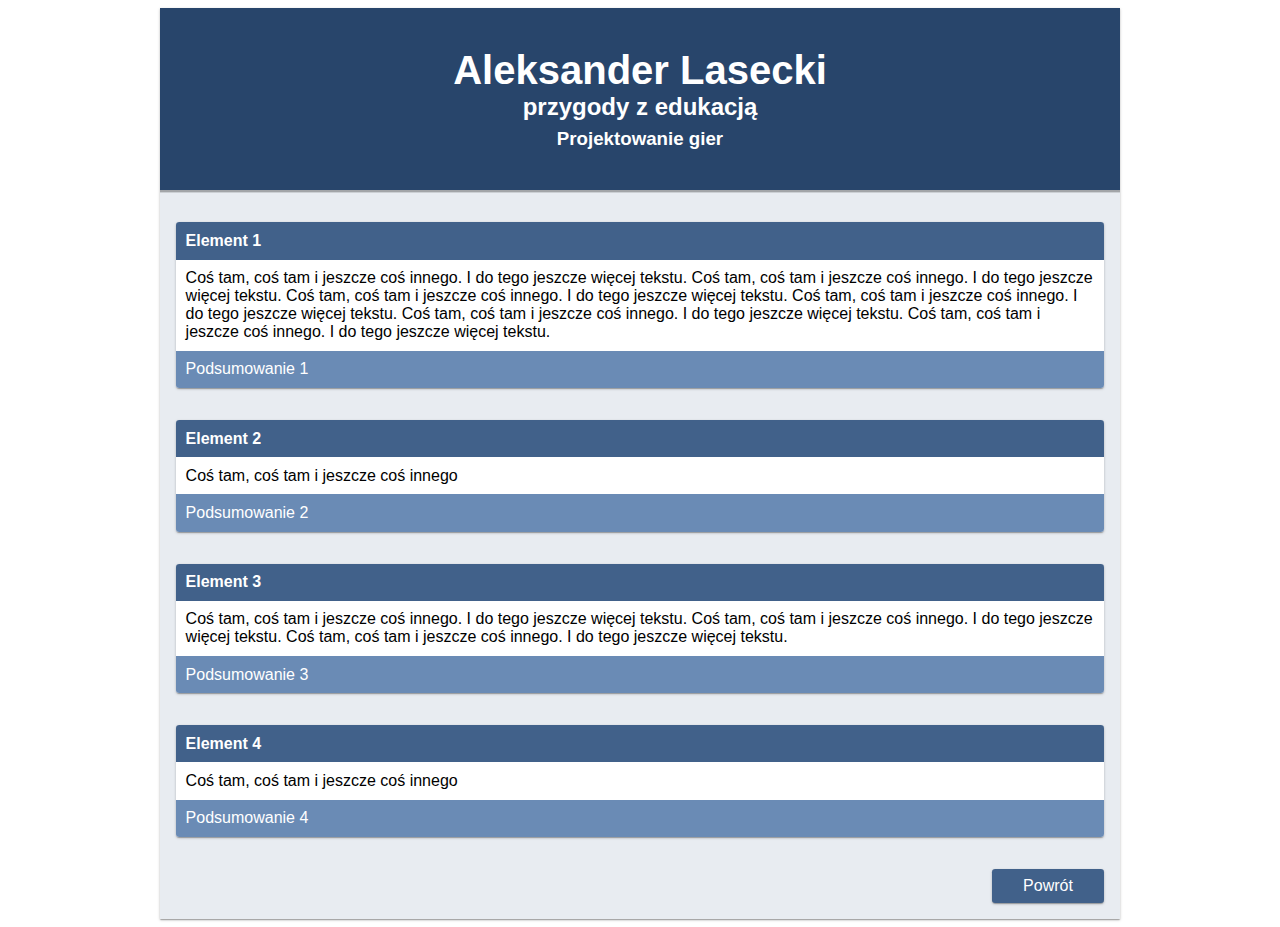
==== games.html @ 0913d853 "Initial" ====
<!DOCTYPE html>

<html lang="pl">
    <head>
        <meta charset="utf-8">
        <title>Edukacja: Gry</title>
        <meta name="description" content="Opis mojej przygody z edukacją">
        <meta name="author" content="Aleksander Lasecki">
        <meta name="viewport" content="width=device-width, initial-scale=1.0"/>

        <link rel="stylesheet" type="text/css" href="main.css">
    </head>

    <body>
        <div class="container fancy-shadow">
            <div class="header">
                <h1>Aleksander Lasecki</h1>
                <h2>przygody z edukacją</h2>
                <h3>Projektowanie gier</h3>
            </div>

            <div class="card single fancy-shadow">
                <h4>Element 1</h4>
                <div>
                    <p>
                        Coś tam, coś tam i jeszcze coś innego. I do tego jeszcze więcej tekstu.
                        Coś tam, coś tam i jeszcze coś innego. I do tego jeszcze więcej tekstu.
                        Coś tam, coś tam i jeszcze coś innego. I do tego jeszcze więcej tekstu.
                        Coś tam, coś tam i jeszcze coś innego. I do tego jeszcze więcej tekstu.
                        Coś tam, coś tam i jeszcze coś innego. I do tego jeszcze więcej tekstu.
                        Coś tam, coś tam i jeszcze coś innego. I do tego jeszcze więcej tekstu.
                    </p>
                </div>
                <h5>Podsumowanie 1</h5>
            </div>

            <div class="card single fancy-shadow">
                <h4>Element 2</h4>
                <div>
                    <p>Coś tam, coś tam i jeszcze coś innego</p>
                </div>
                <h5>Podsumowanie 2</h5>
            </div>

            <div class="card single fancy-shadow">
                <h4>Element 3</h4>
                <div>
                    <p>
                        Coś tam, coś tam i jeszcze coś innego. I do tego jeszcze więcej tekstu.
                        Coś tam, coś tam i jeszcze coś innego. I do tego jeszcze więcej tekstu.
                        Coś tam, coś tam i jeszcze coś innego. I do tego jeszcze więcej tekstu.
                    </p>
                </div>
                <h5>Podsumowanie 3</h5>
            </div>

            <div class="card single fancy-shadow">
                <h4>Element 4</h4>
                <div>
                    <p>Coś tam, coś tam i jeszcze coś innego</p>
                </div>
                <h5>Podsumowanie 4</h5>
            </div>

            <a href="index.html" class="back-button fancy-shadow">Powrót</a>
        </div>
    </body>
</html>
---- main.css ----
* {
    box-sizing: border-box;

    font-family: Arial;
}

.container {
    display: grid;
    grid-template-columns: 50% 50%;

    width: 90%;
    max-width: 960px;
    margin: auto;
    padding: 0;

    background: #e8ecf1;
}

.header {
    grid-column: 1 / span 2;
    grid-row: 1;

    padding: 2.5em;

    text-align: center;
    color: #fff;
    background: #28456b;

    box-shadow: 0 0.15em 0 0 rgba(0,0,0,0.3);
}

.description {
    grid-column: 1 / span 2;
    grid-row: 2;

    padding: 1em;

    color: #000;
}

.subjects, .hobbies {
    margin: 0;
    padding: 0;
}

.subjects {
    grid-column: 1 / span 2;
    grid-row: 3;
}

.hobbies {
    grid-column: 1 / span 2;
    grid-row: 4;
}

.sub-header {
    display: block;

    margin: 0;
    margin-bottom: 0.2em;
    padding: 0.6em;

    background: #41618a;

    box-shadow: 0 0.15em 0 0 rgba(0,0,0,0.3);
    overflow: hidden;
}

.sub-header > h2 {
    margin: 0;

    color: #fff;
}

.header > h1, .header > h2, .header > h3 {
    margin: 0;
    padding: 0;
}

.header > h3 {
    margin-top: 0.4em;
}

.header > h1 {
    font-size: 2.5em;
}

.sub-list ul {
    display: block;

    padding: 0;
    margin: 0;
}

.sub-list li {
    list-style: none;
}

.sub-list li:hover {
    background: #fff;
    transition: background-color 0.3s ease-out;
}

.sub-list a {
    display: block;

    padding: 0.6em 1em;

    color: inherit;
    text-decoration: none;
    color: #026BA6;
}

.sub-list a:hover {
    color: #013654;
    transition: color 0.3s ease-out;
}

#photo {
    display: block;
    float: right;
    margin-left: 1em;
    margin-bottom: 1em;
    max-width: 30%;
    border-radius: 0.3em;
}

h3.card-title {
    text-align: left;
    margin: 1rem;
    margin-bottom: 0;
    font-size: 1.5em;

    grid-column: 1 / span 2;
}

.card {
    grid-column: 1 / span 2;

    border-radius: 0.2em;
    overflow: hidden;
    margin: 1rem;

    background: #fff;
}

.card.left {
    margin-bottom: 0;
}

.card > h4, .card > h5 {
    display: block;

    width: 100%;
    margin: 0;
    padding: 0.6em;

    color: white;
    font-size: 1em;
}

.card > h4 {
    background: #41618a;
}

.card > h5 {
    background: #6a8bb5;
    font-weight: normal;
}

.card.right > h4 {
    background: #a77c3a;
}

.card > div {
    padding: 0.6em;
}

.card > div > p {
    margin: 0;
}

.card.single {
    margin-top: 2em;
}

.card.single ~ .card.single {
    margin-top: 1em;
}

.back-button {
    grid-column: 2;
    justify-self: end;

    border-radius: 0.2em;
    overflow: hidden;

    width: 7em;
    margin: 1rem;
    padding: 0.5em;

    text-decoration: none;
    text-align: center;
    color: white;
    background: #41618a;
}

.back-button:hover {
    background: #8694a7;
    transition: background-color 0.2s ease-out;
}

.fancy-shadow {
    box-shadow: 0 1px 3px 0 rgba(0,0,0,.2), 0 1px 1px 0 rgba(0,0,0,.14), 0 2px 1px -1px rgba(0,0,0,.12);
}

@media screen and (min-width: 800px) {
    .subjects {
        grid-column: 1;
        grid-row: 3;
    }

    .hobbies {
        grid-column: 2;
        grid-row: 3;
    }

    .hobbies > .sub-header {
        border-left: 1px solid #3a5271;
    }

    .hobbies > .sub-list ul {
        border-left: 1px solid;
        border-image:  linear-gradient(#cedef3, #e8ecf1) 1 100%;
    }

    .card.left {
        margin-bottom: 0;
    }

    .card.left {
        grid-column: 1;

        margin-bottom: 1em;
        margin-right: 0.5em;
    }

    .card.right {
        grid-column: 2;

        margin-left: 0.5em;
    }
}
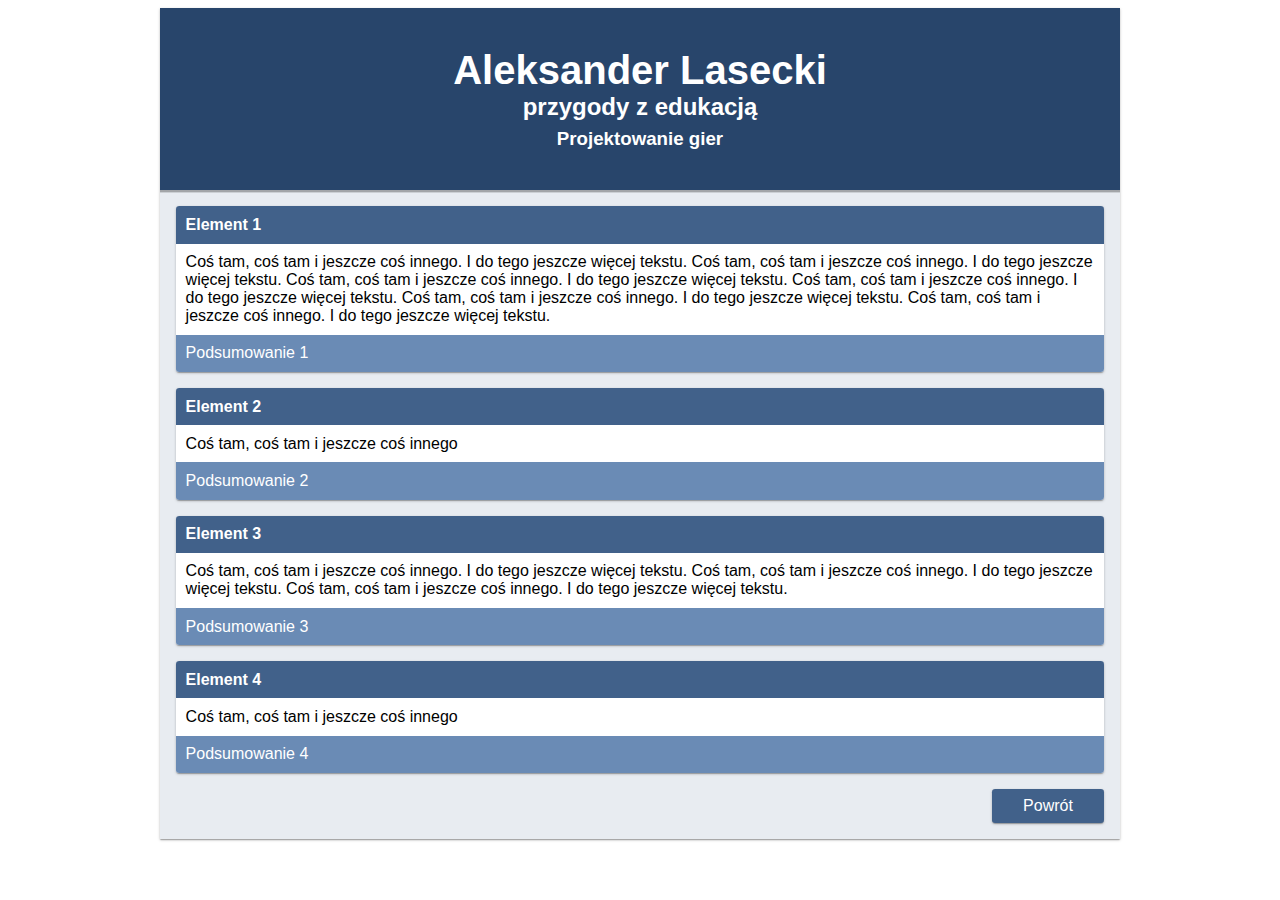
==== commit e62c87de: "Layout change" ====
--- a/games.html
+++ b/games.html
@@ -12,14 +12,14 @@
     </head>
 
     <body>
-        <div class="container fancy-shadow">
-            <div class="header">
+        <div class="container single fancy-shadow">
+            <header>
                 <h1>Aleksander Lasecki</h1>
                 <h2>przygody z edukacją</h2>
                 <h3>Projektowanie gier</h3>
-            </div>
+            </header>
 
-            <div class="card single fancy-shadow">
+            <section class="card single fancy-shadow">
                 <h4>Element 1</h4>
                 <div>
                     <p>
@@ -32,17 +32,17 @@
                     </p>
                 </div>
                 <h5>Podsumowanie 1</h5>
-            </div>
+            </section>
 
-            <div class="card single fancy-shadow">
+            <section class="card single fancy-shadow">
                 <h4>Element 2</h4>
                 <div>
                     <p>Coś tam, coś tam i jeszcze coś innego</p>
                 </div>
                 <h5>Podsumowanie 2</h5>
-            </div>
+            </section>
 
-            <div class="card single fancy-shadow">
+            <section class="card single fancy-shadow">
                 <h4>Element 3</h4>
                 <div>
                     <p>
@@ -52,15 +52,15 @@
                     </p>
                 </div>
                 <h5>Podsumowanie 3</h5>
-            </div>
+            </section>
 
-            <div class="card single fancy-shadow">
+            <section class="card single fancy-shadow">
                 <h4>Element 4</h4>
                 <div>
                     <p>Coś tam, coś tam i jeszcze coś innego</p>
                 </div>
                 <h5>Podsumowanie 4</h5>
-            </div>
+            </section>
 
             <a href="index.html" class="back-button fancy-shadow">Powrót</a>
         </div>
--- a/main.css
+++ b/main.css
@@ -16,7 +16,7 @@
     background: #e8ecf1;
 }
 
-.header {
+header {
     grid-column: 1 / span 2;
     grid-row: 1;
 
@@ -59,6 +59,7 @@
     margin: 0;
     margin-bottom: 0.2em;
     padding: 0.6em;
+    padding-left: 1em;
 
     background: #41618a;
 
@@ -72,16 +73,16 @@
     color: #fff;
 }
 
-.header > h1, .header > h2, .header > h3 {
-    margin: 0;
-    padding: 0;
-}
-
-.header > h3 {
+header > h1, header > h2, header > h3 {
+    margin: 0;
+    padding: 0;
+}
+
+header > h3 {
     margin-top: 0.4em;
 }
 
-.header > h1 {
+header > h1 {
     font-size: 2.5em;
 }
 
@@ -128,7 +129,6 @@
 h3.card-title {
     text-align: left;
     margin: 1rem;
-    margin-bottom: 0;
     font-size: 1.5em;
 
     grid-column: 1 / span 2;
@@ -139,13 +139,13 @@
 
     border-radius: 0.2em;
     overflow: hidden;
-    margin: 1rem;
+    margin: 0rem 1rem;
 
     background: #fff;
 }
 
 .card.left {
-    margin-bottom: 0;
+    margin-bottom: 1rem;
 }
 
 .card > h4, .card > h5 {
@@ -181,10 +181,6 @@
 }
 
 .card.single {
-    margin-top: 2em;
-}
-
-.card.single ~ .card.single {
     margin-top: 1em;
 }
 
@@ -241,7 +237,6 @@
     .card.left {
         grid-column: 1;
 
-        margin-bottom: 1em;
         margin-right: 0.5em;
     }
 
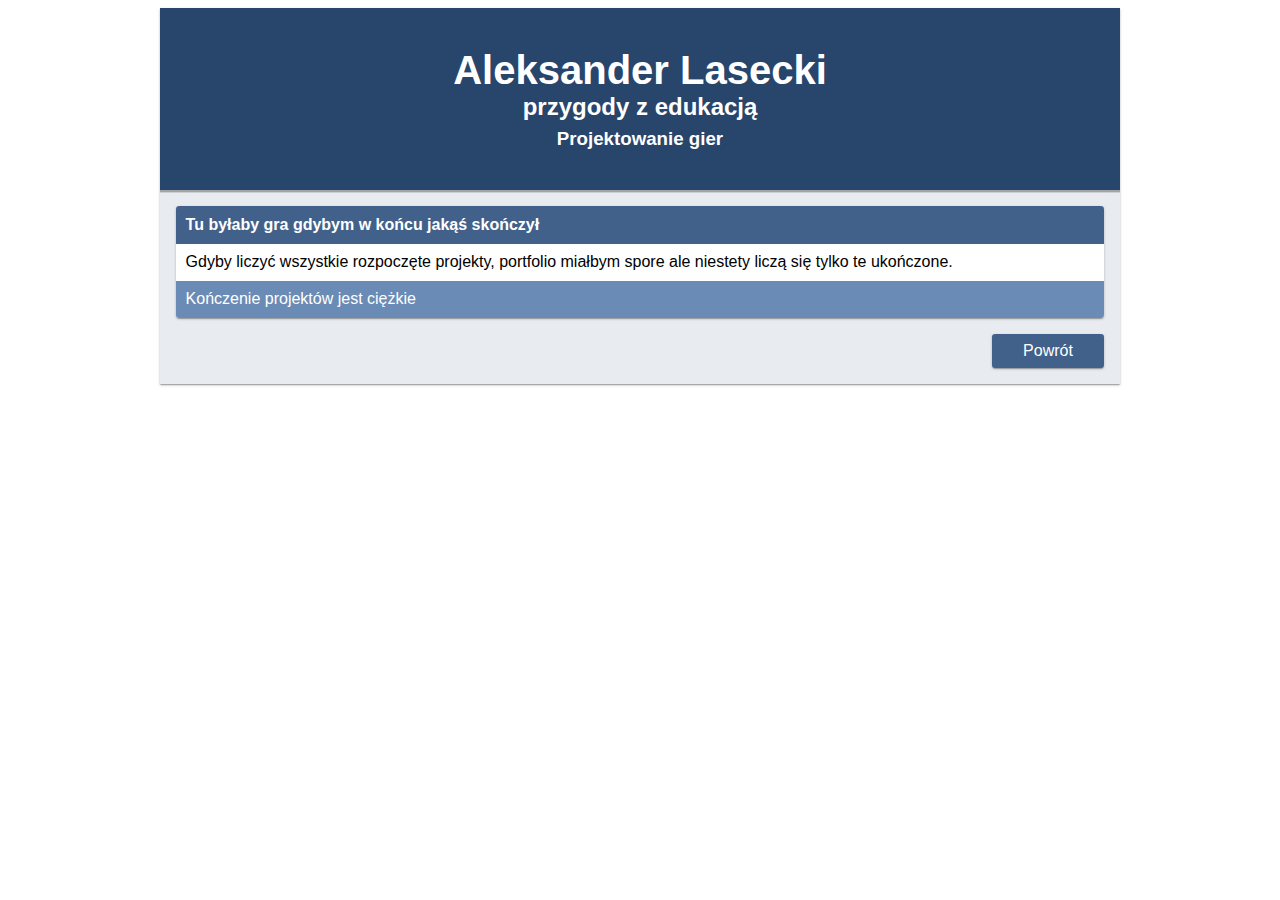
==== commit a3dc7a37: "Więcej treści" ====
--- a/games.html
+++ b/games.html
@@ -20,49 +20,19 @@
             </header>
 
             <section class="card single fancy-shadow">
-                <h4>Element 1</h4>
+                <h4>Tu byłaby gra gdybym w końcu jakąś skończył</h4>
                 <div>
                     <p>
-                        Coś tam, coś tam i jeszcze coś innego. I do tego jeszcze więcej tekstu.
-                        Coś tam, coś tam i jeszcze coś innego. I do tego jeszcze więcej tekstu.
-                        Coś tam, coś tam i jeszcze coś innego. I do tego jeszcze więcej tekstu.
-                        Coś tam, coś tam i jeszcze coś innego. I do tego jeszcze więcej tekstu.
-                        Coś tam, coś tam i jeszcze coś innego. I do tego jeszcze więcej tekstu.
-                        Coś tam, coś tam i jeszcze coś innego. I do tego jeszcze więcej tekstu.
+                        Gdyby liczyć wszystkie rozpoczęte projekty, portfolio miałbym spore
+                        ale niestety liczą się tylko te ukończone.
                     </p>
                 </div>
-                <h5>Podsumowanie 1</h5>
+                <h5>Kończenie projektów jest ciężkie</h5>
             </section>
 
-            <section class="card single fancy-shadow">
-                <h4>Element 2</h4>
-                <div>
-                    <p>Coś tam, coś tam i jeszcze coś innego</p>
-                </div>
-                <h5>Podsumowanie 2</h5>
-            </section>
-
-            <section class="card single fancy-shadow">
-                <h4>Element 3</h4>
-                <div>
-                    <p>
-                        Coś tam, coś tam i jeszcze coś innego. I do tego jeszcze więcej tekstu.
-                        Coś tam, coś tam i jeszcze coś innego. I do tego jeszcze więcej tekstu.
-                        Coś tam, coś tam i jeszcze coś innego. I do tego jeszcze więcej tekstu.
-                    </p>
-                </div>
-                <h5>Podsumowanie 3</h5>
-            </section>
-
-            <section class="card single fancy-shadow">
-                <h4>Element 4</h4>
-                <div>
-                    <p>Coś tam, coś tam i jeszcze coś innego</p>
-                </div>
-                <h5>Podsumowanie 4</h5>
-            </section>
-
-            <a href="index.html" class="back-button fancy-shadow">Powrót</a>
+            <div class="button-wrapper">
+                <a href="index.html" class="back-button fancy-shadow">Powrót</a>
+            </div>
         </div>
     </body>
 </html>
--- a/main.css
+++ b/main.css
@@ -8,7 +8,7 @@
     display: grid;
     grid-template-columns: 50% 50%;
 
-    width: 90%;
+    width: 100%;
     max-width: 960px;
     margin: auto;
     padding: 0;
@@ -34,8 +34,17 @@
     grid-row: 2;
 
     padding: 1em;
+    padding-top: 0;
 
     color: #000;
+}
+
+.description > h3, h3.card-title {
+    color: #4b4b5a;
+    font-size: 1.5em;
+    -webkit-margin-before: 0;
+    -webkit-margin-after: 0;
+    margin-top: 1rem;
 }
 
 .subjects, .hobbies {
@@ -120,16 +129,23 @@
 #photo {
     display: block;
     float: right;
-    margin-left: 1em;
-    margin-bottom: 1em;
-    max-width: 30%;
+    margin: 1rem 0 1rem 1rem;
+
+    width: 10em;
+    height: 10em;
+
     border-radius: 0.3em;
+}
+
+@media screen and (max-width: 550px) {
+    #photo {
+        display: none;
+    }
 }
 
 h3.card-title {
     text-align: left;
     margin: 1rem;
-    font-size: 1.5em;
 
     grid-column: 1 / span 2;
 }
@@ -180,20 +196,29 @@
     margin: 0;
 }
 
+.card > div > ul {
+    -webkit-padding-start: 0;
+    padding-left: 1.6em;
+    margin: 0;
+}
+
 .card.single {
     margin-top: 1em;
 }
 
+.button-wrapper {
+    grid-column: 2;
+}
+
 .back-button {
-    grid-column: 2;
-    justify-self: end;
+    float: right;
 
     border-radius: 0.2em;
     overflow: hidden;
 
     width: 7em;
-    margin: 1rem;
     padding: 0.5em;
+    margin: 1em;
 
     text-decoration: none;
     text-align: center;
@@ -201,6 +226,12 @@
     background: #41618a;
 }
 
+.back-button::after {
+    content: "";
+    display: block;
+    clear: both;
+}
+
 .back-button:hover {
     background: #8694a7;
     transition: background-color 0.2s ease-out;
